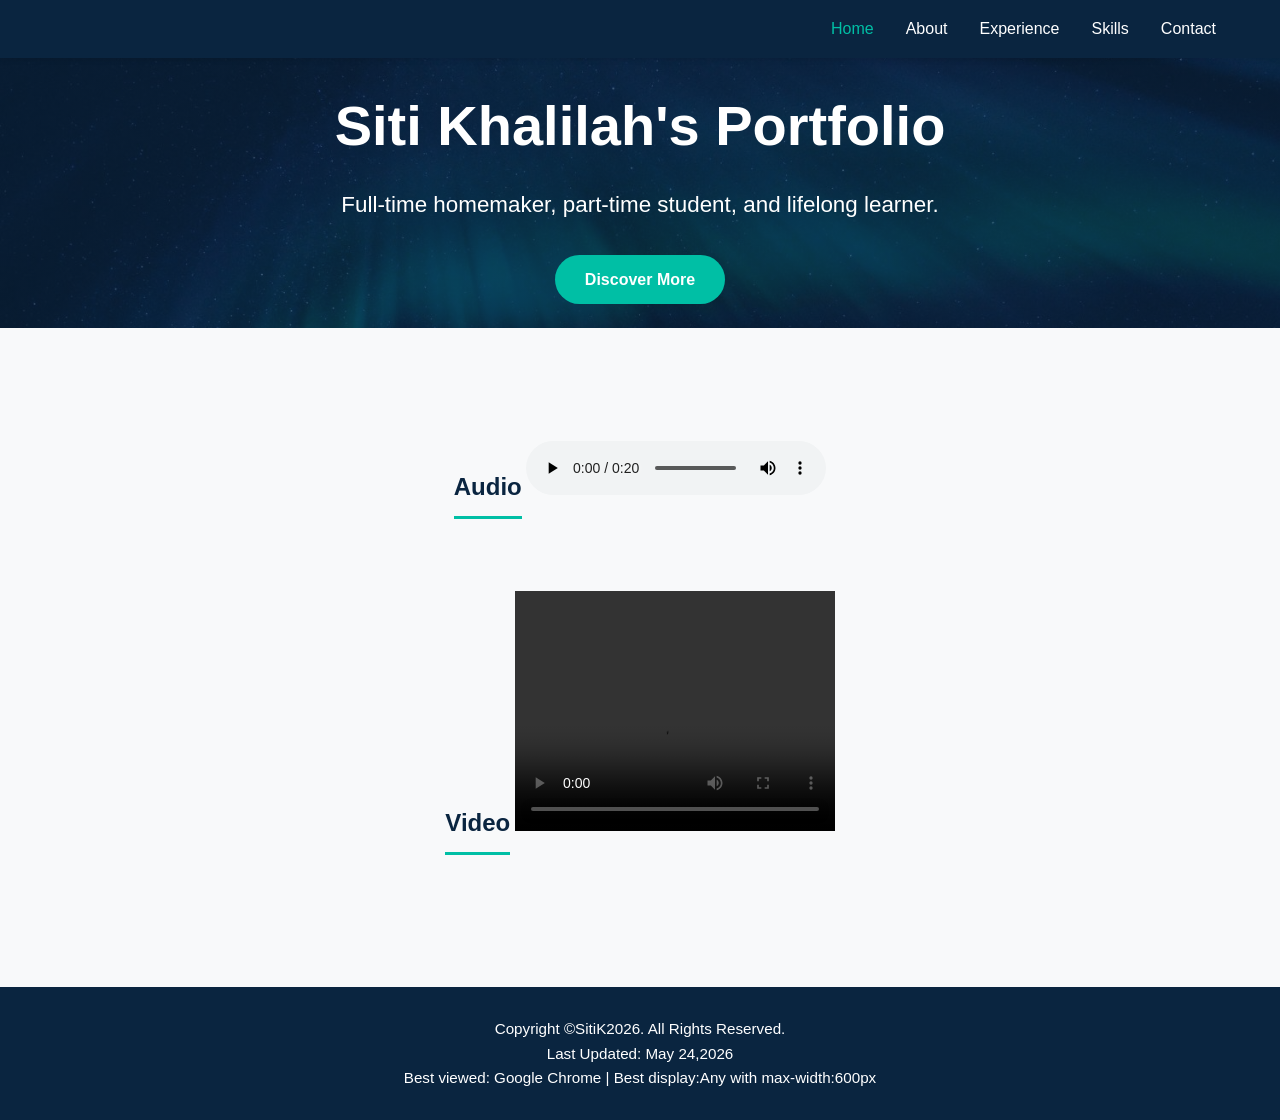
==== NCIMBSF3A-Siti Khalilah Binti Shamsudin-(31 May 2026)/index.html @ ed1f62ad "Add files via upload" ====
<!DOCTYPE html>
<html lang="en">
<head>
    <meta charset="UTF-8">
    <meta name="viewport" content="width=device-width, initial-scale=1">
    <meta name="description" content="Siti's Professional Portfolio">
    <title>Biography/Portfolio Website</title>
    <link rel="stylesheet" href="css/style.css">
</head>
<body>
    <header>

        <nav>
            <div class="logo"></div>
            <ul>
                <li><a href="index.html" class="active">Home</a></li>
                <li><a href="about.html">About</a></li>
                <li><a href="experience.html">Experience</a></li>
                <li><a href="skills.html">Skills</a></li>
                <li><a href="contact.html">Contact</a></li>
            </ul>
        </nav>
    </header>

  <section class="hero">
        <div class="hero-text">
            <h1>Siti Khalilah's Portfolio</h1>

            <p>Full-time homemaker, part-time student, and lifelong learner.</p>
            <a href="about.html" class="btn">Discover More</a>
        </div>
    </section>

<main>

        <!-- Audio Introduction -->
        <section style="text-align:center; margin:3rem 0;">
            <h2>Audio</h2>
            <audio controls>
                <source src="audios/piano.mp3" type="audio/mpeg">
                Your browser does not support the audio element.
            </audio>
        </section>

        <!-- Video Showcase -->
        <section style="text-align:center; margin:3rem 0;">
            <h2>Video</h2>
            <video width="320" height="240" controls>
                <source src="videos/aurora.mp4" type="video/mp4">
                Your browser does not support the video tag.
            </video>
        </section>
    </main>

    <footer>
        <p>Copyright &copy;SitiK2026. All Rights Reserved.</p>
        <p>Last Updated: May 24,2026</p>
        <p>Best viewed: Google Chrome | Best display:Any with max-width:600px</p>
    </footer>
</body>
</html>
---- NCIMBSF3A-Siti Khalilah Binti Shamsudin-(31 May 2026)/css/style.css ----
/* =============================================
   Modern Portfolio CSS - Siti's Biography Website
   Color Scheme: Navy Blue + Teal
   ============================================= */

* {
    margin: 0;
    padding: 0;
    box-sizing: border-box;
}

body {
    font-family: 'Segoe UI', Tahoma, Geneva, Verdana, sans-serif;
    line-height: 1.6;
    color: #333;
    background-color: #f8f9fa;
}

.container {
    max-width: 1200px;
    margin: 0 auto;
    padding: 0 20px;
}

/* HEADER & NAVIGATION */
header {
    background-color: #0A2540;
    position: sticky;
    top: 0;
    z-index: 1000;
    box-shadow: 0 2px 5px rgba(0, 0, 0, 0.1);
}

nav {
    display: flex;
    justify-content: space-between;
    align-items: center;
    padding: 1rem 5%;
}

.logo {
    font-size: 1.8rem;
    font-weight: bold;
    color: #00BFA5;
    letter-spacing: 2px;
}

nav ul {
    display: flex;
    list-style: none;
    gap: 2rem;
}

nav ul li a {
    color: white;
    text-decoration: none;
    font-weight: 500;
    transition: color 0.3s;
}

nav ul li a:hover,
nav ul li a.active {
    color: #00BFA5;
}

/* HERO SECTION */
.hero {
    position: relative;
    height: 30vh;
    min-height: 80px;
    background: linear-gradient(rgba(10, 37, 64, 0.7), rgba(10, 37, 64, 0.7)), 
                url('../images/headerbackground.jpg') center/cover no-repeat;
    display: flex;
    align-items: center;
    justify-content: center;
    text-align: center;
    color: white;

background-size: cover;
    background-position: center;
    background-repeat: no-repeat;
}

.hero-text h1 {
    font-size: 3.5rem;
    margin-bottom: 1rem;
    color: white;
}

.hero-text p {
    font-size: 1.4rem;
    max-width: 700px;
    margin: 0 auto 2rem;
}

.btn {
    display: inline-block;
    background-color: #00BFA5;
    color: white;
    padding: 12px 30px;
    border-radius: 50px;
    text-decoration: none;
    font-weight: bold;
    transition: all 0.3s;
}

.btn:hover {
    background-color: #008f7a;
    transform: translateY(-3px);
}

/* MAIN CONTENT */
main {
    padding: 60px 0;
}

h1 {
    text-align: center;
    margin-bottom: 3rem;
    color: #0A2540;
    font-size: 2.8rem;
}

h2 {
    color: #0A2540;
    margin: 2rem 0 1.5rem;
    border-bottom: 3px solid #00BFA5;
    padding-bottom: 10px;
    display: inline-block;
}


/* ABOUT PAGE LAYOUT */
.about-grid {
    display: flex;
    gap: 3rem;
    align-items: flex-start;
    flex-wrap: wrap;
    margin-top: 2rem;
}

.about-text {
    flex: 1;
    min-width: 300px;
    line-height: 1.8;
}

.details-list {
    list-style: none;
    padding: 0;
    margin-top: 1.5rem;
}

.details-list li {
    margin-bottom: 0.5rem;
    color: #555;
}

.education-box {
    flex: 1;
    min-width: 300px;
}


/* TIMELINE for Experience */
.timeline {
    max-width: 900px;
    margin: 0 auto;
}

.timeline-item {
    display: flex;
    margin-bottom: 3rem;
    position: relative;
}

.timeline-item::before {
    content: '';
    position: absolute;
    left: 60px;
    top: 0;
    bottom: -30px;
    width: 4px;
    background: #00BFA5;
}

.timeline-item:last-child::before {
    display: none;
}

.date {
    width: 140px;
    background: #0A2540;
    color: white;
    padding: 15px 20px;
    border-radius: 8px;
    text-align: center;
    font-weight: bold;
    margin-right: 40px;
    flex-shrink: 0;
}

.content {
    flex: 1;
    background: white;
    padding: 25px;
    border-radius: 12px;
    box-shadow: 0 5px 15px rgba(0, 0, 0, 0.08);
}

/* SKILLS */
.skill-bar {
    margin-bottom: 25px;
}

.skill-bar label {
    display: block;
    margin-bottom: 8px;
    font-weight: 500;
}

.bar {
    height: 12px;
    background: #ddd;
    border-radius: 20px;
    overflow: hidden;
}

.progress {
    height: 100%;
    background: linear-gradient(90deg, #00BFA5, #008f7a);
    border-radius: 20px;
    transition: width 1.5s ease-in-out;
}

/* TABLE */
table {
    width: 100%;
    border-collapse: collapse;
    margin: 20px 0;
    background: white;
    box-shadow: 0 5px 15px rgba(0,0,0,0.08);
}

th, td {
    padding: 15px;
    text-align: left;
    border-bottom: 1px solid #eee;
}

th {
    background: #0A2540;
    color: white;
}

/* CONTACT */
.contact-grid {
    display: grid;
    grid-template-columns: 1fr 1fr;
    gap: 50px;
    max-width: 1000px;
    margin: 0 auto;
}

.contact-info, .contact-form {
    background: white;
    padding: 40px;
    border-radius: 15px;
    box-shadow: 0 10px 30px rgba(0,0,0,0.1);
}

input, textarea {
    width: 100%;
    padding: 14px;
    margin-bottom: 18px;
    border: 1px solid #ddd;
    border-radius: 8px;
    font-size: 1rem;
}

input:focus, textarea:focus {
    outline: none;
    border-color: #00BFA5;
    box-shadow: 0 0 0 3px rgba(0, 191, 165, 0.2);
}

button.btn {
    width: 100%;
    padding: 16px;
    font-size: 1.1rem;
    cursor: pointer;
}

/* FOOTER */
footer {
    background-color: #0A2540;
    color: white;
    text-align: center;
    padding: 30px 20px;
    font-size: 0.95rem;
}

/* RESPONSIVE */
@media (max-width: 768px) {
    nav ul {
        gap: 1rem;
        font-size: 0.95rem;
    }
    
    .hero-text h1 {
        font-size: 2.5rem;
    }
    
    .timeline-item {
        flex-direction: column;
    }
    
    .date {
        margin-bottom: 15px;
        width: 100%;
    }
    
    .contact-grid {
        grid-template-columns: 1fr;
    }
}

/* Hover Effects */
.timeline-item:hover .content {
    transform: translateY(-5px);
    box-shadow: 0 15px 30px rgba(0,0,0,0.12);
    transition: all 0.3s;
}
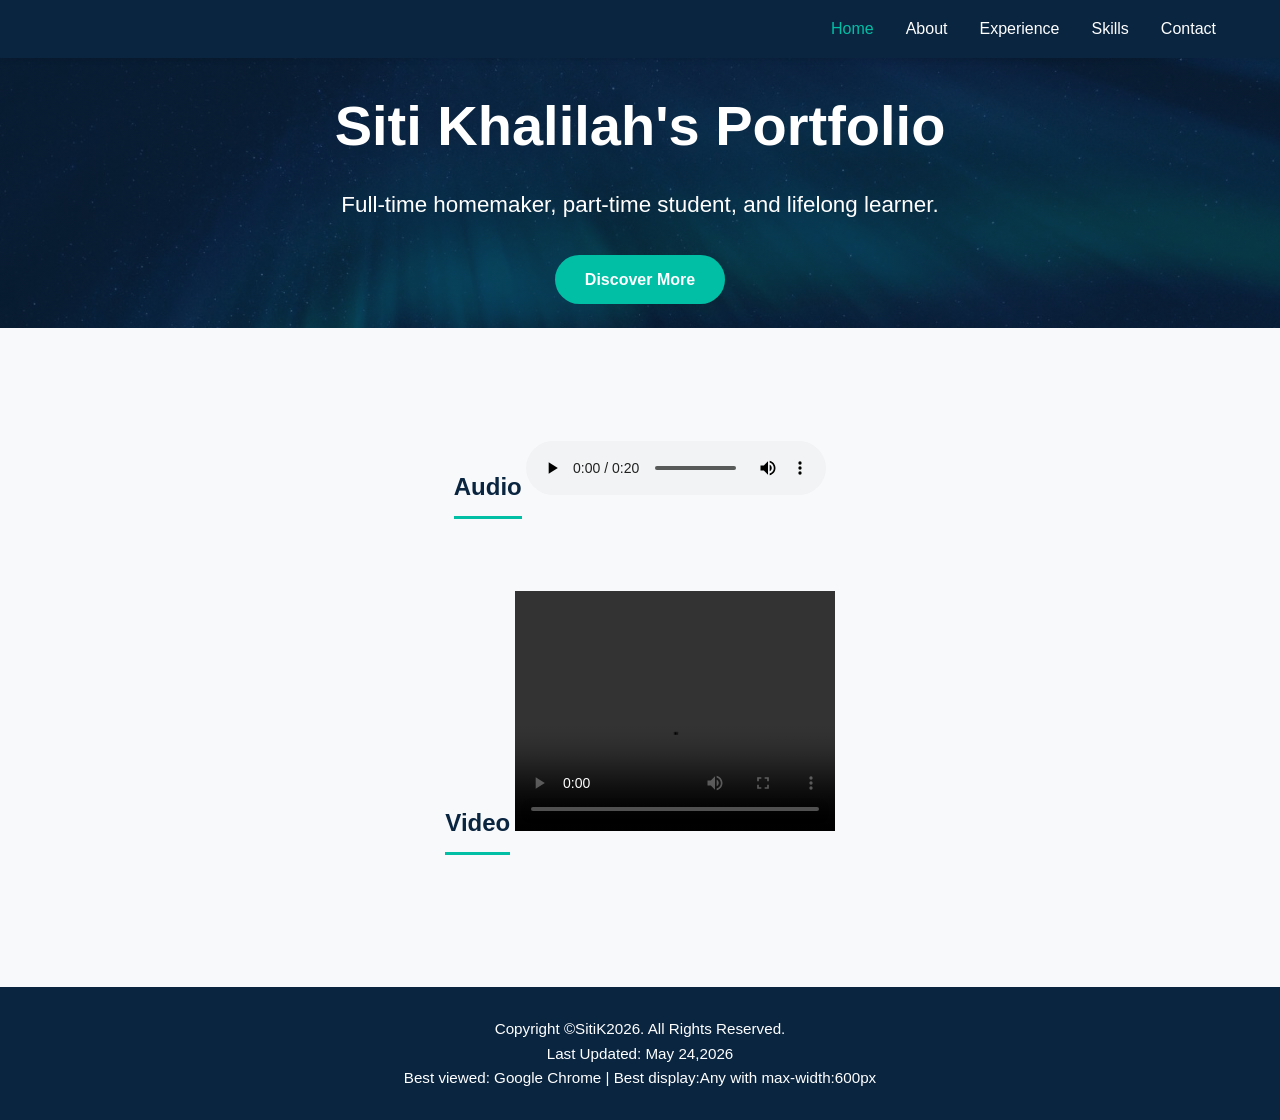
==== commit 968e938d: "Add files via upload" ====
--- a/NCIMBSF3A-Siti Khalilah Binti Shamsudin-(31 May 2026)/index.html
+++ b/NCIMBSF3A-Siti Khalilah Binti Shamsudin-(31 May 2026)/index.html
@@ -5,7 +5,7 @@
     <meta name="viewport" content="width=device-width, initial-scale=1">
     <meta name="description" content="Siti's Professional Portfolio">
     <title>Biography/Portfolio Website</title>
-    <link rel="stylesheet" href="css/style.css">
+    <link rel="stylesheet" href="style.css">
 </head>
 <body>
     <header>
@@ -37,7 +37,7 @@
         <section style="text-align:center; margin:3rem 0;">
             <h2>Audio</h2>
             <audio controls>
-                <source src="audios/piano.mp3" type="audio/mpeg">
+                <source src="audio/piano.mp3" type="audio/mpeg">
                 Your browser does not support the audio element.
             </audio>
         </section>
@@ -46,7 +46,7 @@
         <section style="text-align:center; margin:3rem 0;">
             <h2>Video</h2>
             <video width="320" height="240" controls>
-                <source src="videos/aurora.mp4" type="video/mp4">
+                <source src="video/aurora.mp4" type="video/mp4">
                 Your browser does not support the video tag.
             </video>
         </section>
--- a/NCIMBSF3A-Siti Khalilah Binti Shamsudin-(31 May 2026)/style.css
+++ b/NCIMBSF3A-Siti Khalilah Binti Shamsudin-(31 May 2026)/style.css
@@ -0,0 +1,333 @@
+/* =============================================
+   Modern Portfolio CSS - Siti's Biography Website
+   Color Scheme: Navy Blue + Teal
+   ============================================= */
+
+* {
+    margin: 0;
+    padding: 0;
+    box-sizing: border-box;
+}
+
+body {
+    font-family: 'Segoe UI', Tahoma, Geneva, Verdana, sans-serif;
+    line-height: 1.6;
+    color: #333;
+    background-color: #f8f9fa;
+}
+
+.container {
+    max-width: 1200px;
+    margin: 0 auto;
+    padding: 0 20px;
+}
+
+/* HEADER & NAVIGATION */
+header {
+    background-color: #0A2540;
+    position: sticky;
+    top: 0;
+    z-index: 1000;
+    box-shadow: 0 2px 5px rgba(0, 0, 0, 0.1);
+}
+
+nav {
+    display: flex;
+    justify-content: space-between;
+    align-items: center;
+    padding: 1rem 5%;
+}
+
+.logo {
+    font-size: 1.8rem;
+    font-weight: bold;
+    color: #00BFA5;
+    letter-spacing: 2px;
+}
+
+nav ul {
+    display: flex;
+    list-style: none;
+    gap: 2rem;
+}
+
+nav ul li a {
+    color: white;
+    text-decoration: none;
+    font-weight: 500;
+    transition: color 0.3s;
+}
+
+nav ul li a:hover,
+nav ul li a.active {
+    color: #00BFA5;
+}
+
+/* HERO SECTION */
+.hero {
+    position: relative;
+    height: 30vh;
+    min-height: 80px;
+    background: linear-gradient(rgba(10, 37, 64, 0.7), rgba(10, 37, 64, 0.7)), 
+                url('images/headerbackground.jpg') center/cover no-repeat;
+    display: flex;
+    align-items: center;
+    justify-content: center;
+    text-align: center;
+    color: white;
+
+background-size: cover;
+    background-position: center;
+    background-repeat: no-repeat;
+}
+
+.hero-text h1 {
+    font-size: 3.5rem;
+    margin-bottom: 1rem;
+    color: white;
+}
+
+.hero-text p {
+    font-size: 1.4rem;
+    max-width: 700px;
+    margin: 0 auto 2rem;
+}
+
+.btn {
+    display: inline-block;
+    background-color: #00BFA5;
+    color: white;
+    padding: 12px 30px;
+    border-radius: 50px;
+    text-decoration: none;
+    font-weight: bold;
+    transition: all 0.3s;
+}
+
+.btn:hover {
+    background-color: #008f7a;
+    transform: translateY(-3px);
+}
+
+/* MAIN CONTENT */
+main {
+    padding: 60px 0;
+}
+
+h1 {
+    text-align: center;
+    margin-bottom: 3rem;
+    color: #0A2540;
+    font-size: 2.8rem;
+}
+
+h2 {
+    color: #0A2540;
+    margin: 2rem 0 1.5rem;
+    border-bottom: 3px solid #00BFA5;
+    padding-bottom: 10px;
+    display: inline-block;
+}
+
+
+/* ABOUT PAGE LAYOUT */
+.about-grid {
+    display: flex;
+    gap: 3rem;
+    align-items: flex-start;
+    flex-wrap: wrap;
+    margin-top: 2rem;
+}
+
+.about-text {
+    flex: 1;
+    min-width: 300px;
+    line-height: 1.8;
+}
+
+.details-list {
+    list-style: none;
+    padding: 0;
+    margin-top: 1.5rem;
+}
+
+.details-list li {
+    margin-bottom: 0.5rem;
+    color: #555;
+}
+
+.education-box {
+    flex: 1;
+    min-width: 300px;
+}
+
+
+/* TIMELINE for Experience */
+.timeline {
+    max-width: 900px;
+    margin: 0 auto;
+}
+
+.timeline-item {
+    display: flex;
+    margin-bottom: 3rem;
+    position: relative;
+}
+
+.timeline-item::before {
+    content: '';
+    position: absolute;
+    left: 60px;
+    top: 0;
+    bottom: -30px;
+    width: 4px;
+    background: #00BFA5;
+}
+
+.timeline-item:last-child::before {
+    display: none;
+}
+
+.date {
+    width: 140px;
+    background: #0A2540;
+    color: white;
+    padding: 15px 20px;
+    border-radius: 8px;
+    text-align: center;
+    font-weight: bold;
+    margin-right: 40px;
+    flex-shrink: 0;
+}
+
+.content {
+    flex: 1;
+    background: white;
+    padding: 25px;
+    border-radius: 12px;
+    box-shadow: 0 5px 15px rgba(0, 0, 0, 0.08);
+}
+
+/* SKILLS */
+.skill-bar {
+    margin-bottom: 25px;
+}
+
+.skill-bar label {
+    display: block;
+    margin-bottom: 8px;
+    font-weight: 500;
+}
+
+.bar {
+    height: 12px;
+    background: #ddd;
+    border-radius: 20px;
+    overflow: hidden;
+}
+
+.progress {
+    height: 100%;
+    background: linear-gradient(90deg, #00BFA5, #008f7a);
+    border-radius: 20px;
+    transition: width 1.5s ease-in-out;
+}
+
+/* TABLE */
+table {
+    width: 100%;
+    border-collapse: collapse;
+    margin: 20px 0;
+    background: white;
+    box-shadow: 0 5px 15px rgba(0,0,0,0.08);
+}
+
+th, td {
+    padding: 15px;
+    text-align: left;
+    border-bottom: 1px solid #eee;
+}
+
+th {
+    background: #0A2540;
+    color: white;
+}
+
+/* CONTACT */
+.contact-grid {
+    display: grid;
+    grid-template-columns: 1fr 1fr;
+    gap: 50px;
+    max-width: 1000px;
+    margin: 0 auto;
+}
+
+.contact-info, .contact-form {
+    background: white;
+    padding: 40px;
+    border-radius: 15px;
+    box-shadow: 0 10px 30px rgba(0,0,0,0.1);
+}
+
+input, textarea {
+    width: 100%;
+    padding: 14px;
+    margin-bottom: 18px;
+    border: 1px solid #ddd;
+    border-radius: 8px;
+    font-size: 1rem;
+}
+
+input:focus, textarea:focus {
+    outline: none;
+    border-color: #00BFA5;
+    box-shadow: 0 0 0 3px rgba(0, 191, 165, 0.2);
+}
+
+button.btn {
+    width: 100%;
+    padding: 16px;
+    font-size: 1.1rem;
+    cursor: pointer;
+}
+
+/* FOOTER */
+footer {
+    background-color: #0A2540;
+    color: white;
+    text-align: center;
+    padding: 30px 20px;
+    font-size: 0.95rem;
+}
+
+/* RESPONSIVE */
+@media (max-width: 768px) {
+    nav ul {
+        gap: 1rem;
+        font-size: 0.95rem;
+    }
+    
+    .hero-text h1 {
+        font-size: 2.5rem;
+    }
+    
+    .timeline-item {
+        flex-direction: column;
+    }
+    
+    .date {
+        margin-bottom: 15px;
+        width: 100%;
+    }
+    
+    .contact-grid {
+        grid-template-columns: 1fr;
+    }
+}
+
+/* Hover Effects */
+.timeline-item:hover .content {
+    transform: translateY(-5px);
+    box-shadow: 0 15px 30px rgba(0,0,0,0.12);
+    transition: all 0.3s;
+}
